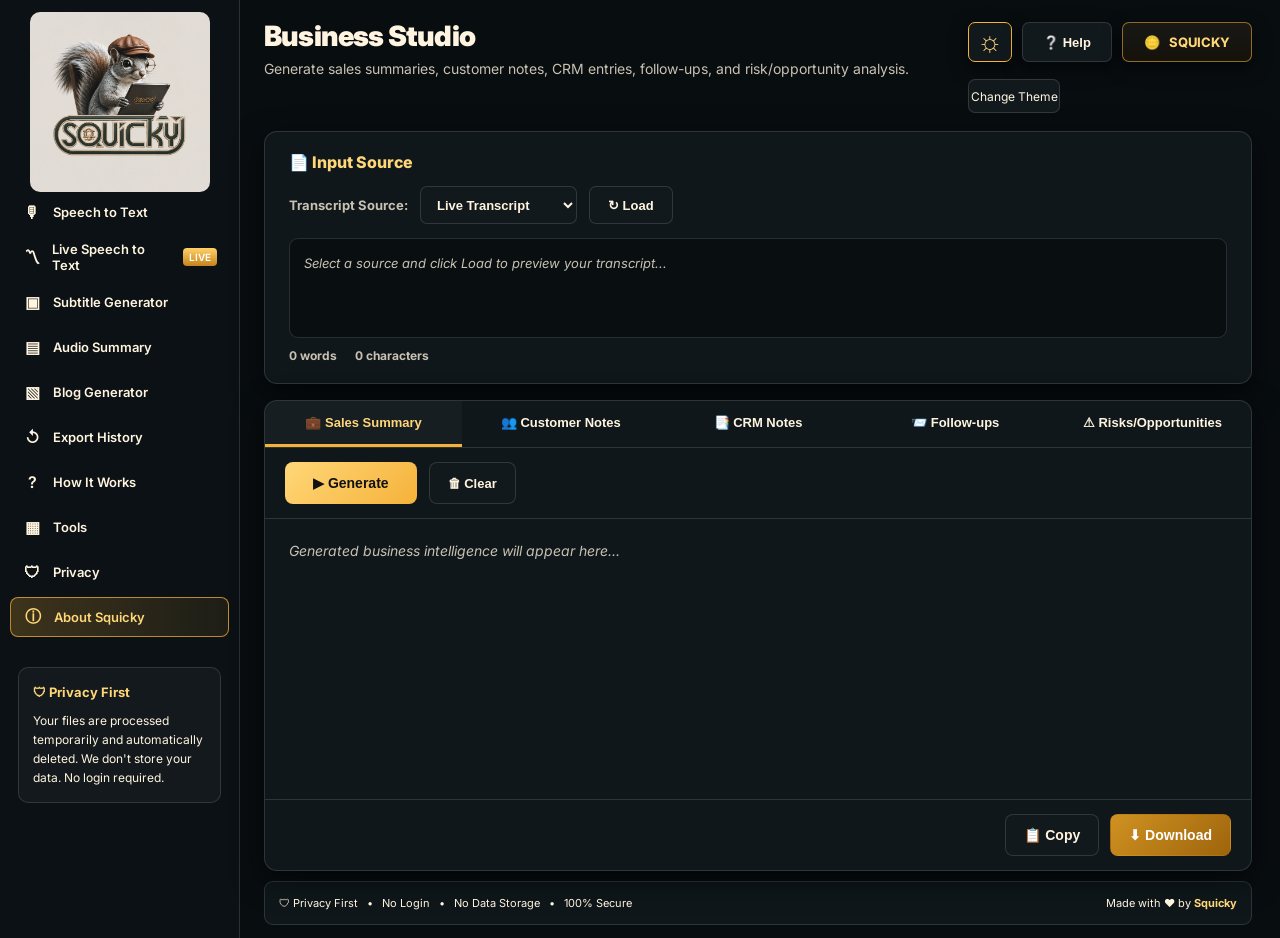
==== business-studio.html @ bfc32bda "feat: Add Meeting Intelligence, Creator Studio, and Business Studio modules - Meeting Intelligence: " ====
<!DOCTYPE html>
<html lang="en" data-theme="dark">
<head>
<meta charset="UTF-8" />
<meta name="viewport" content="width=device-width, initial-scale=1.0" />
<title>Squicky STT - Business Studio</title>
<link href="https://fonts.googleapis.com/css2?family=Inter:wght@400;500;600;700;800;900&display=swap" rel="stylesheet">
<link rel="stylesheet" href="style.css">
<link rel="icon" href="Squicky Logo.png" type="image/png">
</head>
<body>
<div class="app">
<aside class="sidebar">
  <div class="logo"><img src="Squicky Logo.png" alt="Squicky Logo"></div>
  <nav class="menu">
    <a href="transcript-studio.html"><span class="ico">&#127897;</span> Speech to Text</a>
    <a href="index.html"><span class="ico">&#12349;</span> Live Speech to Text <span class="badge">LIVE</span></a>
    <a href="subtitle-studio.html"><span class="ico">&#9635;</span> Subtitle Generator</a>
    <a href="content-studio.html"><span class="ico">&#9636;</span> Audio Summary</a>
    <a href="content-studio.html"><span class="ico">&#9639;</span> Blog Generator</a>
    <a href="export-center.html"><span class="ico">&#8634;</span> Export History</a>
    <a href="meeting-intelligence.html"><span class="ico">?</span> How It Works</a>
    <a href="creator-studio.html"><span class="ico">&#9638;</span> Tools</a>
    <a href="#"><span class="ico">&#128737;</span> Privacy</a>
    <a href="business-studio.html" class="active"><span class="ico">&#9432;</span> About Squicky</a>
  </nav>
  <div class="privacy"><b>&#128737; Privacy First</b>Your files are processed temporarily and automatically deleted. We don't store your data. No login required.</div>
</aside>

<main class="main">
<header class="header">
  <div><h1>Business Studio</h1><p class="sub">Generate sales summaries, customer notes, CRM entries, follow-ups, and risk/opportunity analysis.</p></div>
  <div class="actions">
    <button class="btn themeBtn" id="themeBtn">&#9788;</button>
    <button class="btn">&#10068; Help</button>
    <div class="brand">&#129689; &nbsp; SQUICKY</div>
    <div class="theme-label" id="themeLabel">Change Theme</div>
    <div class="theme-menu" id="themeMenu">
      <small>Choose Theme</small>
      <div class="theme-option active" data-theme="dark">&#9790; Dark <span>&#10003;</span></div>
      <div class="theme-option" data-theme="medium">&#9673; Medium <span></span></div>
      <div class="theme-option" data-theme="light">&#9788; Light <span></span></div>
    </div>
  </div>
</header>

<section class="bs-container">
  <!-- Input Section -->
  <div class="bs-input-section">
    <h3 class="bs-section-title">&#128196; Input Source</h3>
    <div class="bs-source-row">
      <label class="bs-source-label">Transcript Source:</label>
      <select class="bs-source-select" id="sourceSelect">
        <option value="live">Live Transcript</option>
        <option value="upload">Upload Transcript</option>
        <option value="studio">Transcript Studio</option>
      </select>
      <button class="bs-load-btn" id="loadSourceBtn">&#8635; Load</button>
    </div>
    <div class="bs-preview-box" id="inputPreview">
      <p class="bs-placeholder" id="inputPlaceholder">Select a source and click Load to preview your transcript...</p>
    </div>
    <div class="bs-input-stats" id="inputStats">
      <span id="inputWordCount">0 words</span>
      <span id="inputCharCount">0 characters</span>
    </div>
  </div>

  <!-- Output Tabs -->
  <div class="bs-output-section">
    <div class="bs-tabs">
      <button class="bs-tab active" data-type="sales">&#128188; Sales Summary</button>
      <button class="bs-tab" data-type="customer">&#128101; Customer Notes</button>
      <button class="bs-tab" data-type="crm">&#128209; CRM Notes</button>
      <button class="bs-tab" data-type="followup">&#128232; Follow-ups</button>
      <button class="bs-tab" data-type="risks">&#9888; Risks/Opportunities</button>
    </div>

    <div class="bs-generate-row">
      <button class="bs-generate-btn" id="generateBtn">&#9654; Generate</button>
      <button class="bs-clear-btn" id="clearOutputBtn">&#128465; Clear</button>
    </div>

    <!-- Generated Content Area -->
    <div class="bs-output-box" id="outputBox" contenteditable="true" data-placeholder="Generated business intelligence will appear here..."></div>

    <!-- Action Buttons -->
    <div class="bs-output-actions">
      <button class="bs-copy-btn" id="copyOutputBtn">&#128203; Copy</button>
      <button class="bs-download-btn" id="downloadOutputBtn">&#11015; Download</button>
    </div>
  </div>
</section>

<footer class="footer"><span>&#128737; Privacy First &nbsp; &#8226; &nbsp; No Login &nbsp; &#8226; &nbsp; No Data Storage &nbsp; &#8226; &nbsp; 100% Secure</span><span>Made with &#10084;&#65039; by <b class="gold">Squicky</b></span></footer>
</main>
</div>

<div class="toast" id="toast"></div>
<script src="business-studio.js"></script>
</body>
</html>
---- style.css ----
/* ===== RESET ===== */
*{box-sizing:border-box;margin:0;padding:0}
:root{
  --font:Inter,Arial,sans-serif;
  --radius:13px;
}

/* THEME 1: DARK — black + deep gold */
html[data-theme="dark"]{
  --body:#06090b;
  --sidebar:#0b1114;
  --main:#080d10;
  --panel:#0f171a;
  --panel2:#0b1114;
  --card:#090e11;
  --text:#fff4df;
  --muted:#c9c1b2;
  --line:rgba(255,255,255,.13);
  --accent:#f5b23a;
  --accent2:#ffd778;
  --active:#2b210d;
  --green:#0f2c22;
  --btn:#12191d;
  --shadow:rgba(0,0,0,.55);
  --danger:#c82118;
}

/* THEME 2: MEDIUM — warm charcoal/olive + gold */
html[data-theme="medium"]{
  --body:#403f39;
  --sidebar:#363731;
  --main:#42413b;
  --panel:#3f3e38;
  --panel2:#383832;
  --card:#34342f;
  --text:#fff7ec;
  --muted:#e0d9cc;
  --line:rgba(255,255,255,.20);
  --accent:#efa72d;
  --accent2:#ffc75d;
  --active:#7a5a25;
  --green:#123326;
  --btn:#3a3933;
  --shadow:rgba(0,0,0,.28);
  --danger:#c7211b;
}

/* THEME 3: LIGHT — cream + dark green */
html[data-theme="light"]{
  --body:#fff9ef;
  --sidebar:#fff7e9;
  --main:#fffaf2;
  --panel:#fffaf2;
  --panel2:#fff6e9;
  --card:#fffdf8;
  --text:#10281d;
  --muted:#26352f;
  --line:rgba(94,56,20,.15);
  --accent:#145b36;
  --accent2:#1d7d4a;
  --active:#123b2b;
  --green:#123b2b;
  --btn:#fffaf2;
  --shadow:rgba(124,83,30,.12);
  --danger:#df3028;
}

/* ===== BODY & APP ===== */
body{
  min-height:100vh;font-family:var(--font);color:var(--text);
  background:radial-gradient(circle at 55% 0,rgba(255,255,255,.11),transparent 35%),var(--body);
  transition: background 0.3s, color 0.3s;
}
.app{min-height:100vh;display:grid;grid-template-columns:240px 1fr}

/* ===== SIDEBAR ===== */
.sidebar{background:var(--sidebar);border-right:1px solid var(--line);padding:12px 10px}
.logo{height:180px;display:flex;justify-content:center;align-items:flex-start;overflow:hidden}
.logo img{width:180px;border-radius:10px}
html[data-theme="dark"] .logo img,html[data-theme="medium"] .logo img{mix-blend-mode:screen}
html[data-theme="light"] .logo img{mix-blend-mode:multiply}

.menu{display:flex;flex-direction:column;gap:5px}
.menu a{height:40px;display:flex;align-items:center;gap:11px;padding:0 12px;border-radius:8px;text-decoration:none;color:var(--text);font-size:13px;font-weight:600;transition:background 0.2s}
.menu a:hover{background:var(--panel)}
.menu a.active{background:var(--active);color:#fff}
html[data-theme="dark"] .menu a.active{border:1px solid rgba(245,178,58,.72);background:linear-gradient(90deg,rgba(245,178,58,.22),rgba(245,178,58,.08));color:var(--accent2)}
html[data-theme="medium"] .menu a.active{background:linear-gradient(90deg,#7b5a25,#524124);color:#fff}
html[data-theme="light"] .menu a.active{background:var(--green);color:#fff}
.ico{width:20px;text-align:center;font-size:16px}
.badge{margin-left:auto;background:linear-gradient(#ffd268,#c6841d);color:white;font-size:10px;padding:3px 6px;border-radius:4px}

.privacy{margin:30px 8px 0;padding:14px;border:1px solid var(--line);border-radius:10px;background:rgba(255,255,255,.035);font-size:12px;line-height:1.6}
.privacy b{display:block;margin-bottom:8px;color:var(--accent2);font-size:13px}
html[data-theme="light"] .privacy b{color:var(--text)}

/* ===== MAIN AREA ===== */
.main{padding:22px 28px 13px 24px;max-width:1120px;background:var(--main)}
.header{display:flex;justify-content:space-between;align-items:flex-start;margin-bottom:18px}
h1{font-size:28px;line-height:1;font-weight:900;letter-spacing:-0.8px}
.sub{font-size:14px;margin-top:10px;color:var(--muted)}

/* ===== HEADER ACTIONS ===== */
.actions{display:grid;grid-template-columns:44px 90px 130px;gap:10px;position:relative}
.btn,.brand{height:40px;border-radius:7px;border:1px solid var(--line);background:var(--btn);color:var(--text);display:flex;align-items:center;justify-content:center;font-weight:750;font-size:13px;box-shadow:0 6px 18px var(--shadow);cursor:pointer;transition:all 0.2s}
.btn:hover{border-color:var(--accent)}
.brand{background:var(--green);color:white}
html[data-theme="dark"] .brand,html[data-theme="medium"] .brand{border-color:rgba(245,178,58,.55);color:var(--accent2);background:linear-gradient(#191815,#15120b)}
.themeBtn{font-size:28px;color:var(--accent2);border-color:var(--accent)}
html[data-theme="light"] .themeBtn{color:var(--text);background:transparent;border:0;box-shadow:none}
.theme-label{grid-column:1/2;width:92px;height:34px;margin-top:7px;background:var(--btn);border:1px solid var(--line);border-radius:7px;font-size:12px;display:flex;align-items:center;justify-content:center;cursor:pointer;transition:border-color 0.2s}
.theme-label:hover{border-color:var(--accent)}
.theme-menu{position:absolute;top:72px;left:-95px;width:150px;background:#151515;color:#fff;border:1px solid rgba(255,255,255,.18);border-radius:8px;padding:8px;box-shadow:0 20px 50px rgba(0,0,0,.4);display:none;z-index:50}
.theme-menu.open{display:block}
.theme-menu small{display:block;padding:6px 8px;color:#999}
.theme-option{padding:9px 10px;border-radius:6px;cursor:pointer;font-size:13px;display:flex;justify-content:space-between;transition:background 0.2s}
.theme-option.active,.theme-option:hover{background:rgba(241,170,46,.35)}

/* ===== TOOL SECTION ===== */
.tool{border:1px solid var(--line);border-radius:13px;background:var(--panel);box-shadow:0 18px 50px var(--shadow);overflow:hidden}
.tabs{height:50px;display:grid;grid-template-columns:1fr 1fr;border-bottom:1px solid var(--line)}
.tab{display:flex;align-items:center;justify-content:center;gap:10px;font-size:14px;font-weight:700;cursor:pointer;transition:background 0.2s}
.tab:hover{background:rgba(255,255,255,.02)}
.tab.active{border-left:1px solid var(--line);border-bottom:3px solid var(--accent);background:rgba(255,255,255,.03)}
.live-pill{background:linear-gradient(#34b462,#11753b);color:white;font-size:10px;padding:4px 7px;border-radius:5px}
html[data-theme="dark"] .live-pill,html[data-theme="medium"] .live-pill{background:linear-gradient(#ffd268,#c6841d)}

/* ===== STUDIO ===== */
.studio{display:grid;grid-template-columns:300px 1fr;gap:24px;padding:20px 18px 12px 16px}
.left{text-align:center;border-right:1px solid var(--line);padding:3px 22px 0 0}
.micOuter{width:170px;height:170px;margin:0 auto 8px;border-radius:50%;border:1px dashed var(--accent);display:flex;align-items:center;justify-content:center;transition:border-color 0.3s}
.micOuter.recording{border-color:var(--danger);animation:outerPulse 1.5s infinite}
.micMid{width:110px;height:110px;border-radius:50%;border:2px solid var(--accent);background:var(--green);display:flex;align-items:center;justify-content:center;box-shadow:0 0 0 16px rgba(255,255,255,.04);transition:all 0.3s}
html[data-theme="dark"] .micMid,html[data-theme="medium"] .micMid{background:rgba(245,178,58,.07)}
.mic{font-size:42px;color:white}
html[data-theme="dark"] .mic,html[data-theme="medium"] .mic{color:var(--accent2)}
.timer{font-size:16px;font-weight:850;margin:8px 0 12px}
.red{color:var(--danger);font-size:10px;margin:0 5px}
.liveText{font-size:11px;font-weight:500}
.controls{display:flex;justify-content:center;gap:10px;margin-bottom:10px}
.controls button{height:36px;padding:0 16px;border-radius:6px;border:1px solid var(--line);font-weight:700;color:var(--text);background:var(--btn);cursor:pointer;transition:all 0.2s;font-size:12px}
.controls button:hover{border-color:var(--accent)}
.start{background:linear-gradient(135deg,var(--accent2),var(--accent))!important;color:#111!important}
html[data-theme="light"] .start{background:var(--green)!important;color:white!important}
.stop{background:linear-gradient(135deg,#f94b3e,#b81712)!important;color:white!important}
.note{border-top:1px solid var(--line);padding-top:10px;font-size:11px;line-height:1.5;color:var(--muted)}

@keyframes outerPulse{
  0%,100%{transform:scale(1);opacity:1}
  50%{transform:scale(1.03);opacity:0.8}
}

/* ===== TRANSCRIPT AREA ===== */
.right{padding-top:8px}
.transHead{display:flex;justify-content:space-between;align-items:center;margin-bottom:13px}
.title{font-size:13px;font-weight:700;color:var(--accent2)}
html[data-theme="light"] .title{color:var(--accent)}
.topSelects{display:flex;gap:9px;align-items:center}
.selectlike{height:38px;border:1px solid var(--line);border-radius:8px;background:var(--btn);color:var(--text);display:flex;align-items:center;gap:9px;padding:0 4px;font-size:13px;font-weight:700}
.selectlike select{background:transparent;border:none;color:var(--text);font-size:13px;font-weight:700;outline:none;cursor:pointer;padding:0 8px}
.selectlike select option{background:var(--btn);color:var(--text)}
.clear{height:38px;border:1px solid var(--line);border-radius:8px;background:var(--btn);color:var(--text);display:flex;align-items:center;gap:9px;padding:0 14px;font-size:13px;font-weight:700;cursor:pointer;transition:all 0.2s}
.clear:hover{border-color:var(--danger);color:var(--danger)}
.transBox{min-height:200px;max-height:280px;overflow-y:auto;border:1px solid var(--line);border-radius:9px;background:var(--card);padding:14px 14px 7px;font-size:13px;line-height:1.65;box-shadow:inset 0 0 20px rgba(0,0,0,.06);transition:border-color 0.3s}
.transBox.active{border-color:var(--accent)}
.transBox .placeholder{color:var(--muted);font-style:italic}
.transBox .interim{color:var(--muted);font-style:italic}
.gold{color:var(--accent2)}
html[data-theme="light"] .gold{color:var(--accent)}
.wave{height:43px;margin-top:10px;display:flex;align-items:end;gap:4px;overflow:hidden}
.wave i{width:4px;border-radius:9px;background:linear-gradient(180deg,var(--accent2),rgba(255,255,255,.08));display:block}
html[data-theme="light"] .wave i{background:linear-gradient(180deg,#b7dcae,#f1eadf)}
.transActions{display:flex;justify-content:flex-end;gap:11px;margin-top:13px}
.copy,.download{height:42px;border-radius:8px;border:1px solid var(--line);background:var(--btn);color:var(--text);padding:0 16px;font-weight:800;cursor:pointer;font-size:14px;transition:all 0.2s}
.copy:hover{border-color:var(--accent)}
.download{background:var(--green);color:white}
html[data-theme="dark"] .download,html[data-theme="medium"] .download{background:linear-gradient(135deg,#d09222,#9e640c)}
.download:hover{opacity:0.9}

/* ===== SETTINGS ===== */
.settings{margin:8px 10px 10px;border:1px solid var(--line);border-radius:9px;display:grid;grid-template-columns:1fr 1fr 1fr .95fr;overflow:hidden}
.setting{height:72px;padding:10px 16px;border-right:1px solid var(--line)}
.setting:last-child{border-right:0}
.setting label{display:block;font-size:11px;font-weight:700;margin-bottom:6px}
.setting select{width:100%;height:32px;background:var(--btn);border:1px solid var(--line);color:var(--text);border-radius:6px;padding:0 10px;font-weight:600;font-size:12px;cursor:pointer;outline:none}
.punct{display:flex;align-items:center;gap:6px;margin-top:12px;font-size:11px;cursor:pointer}
.toggle{width:34px;height:18px;border-radius:20px;background:var(--accent);position:relative;transition:background 0.3s}
.toggle:after{content:"";position:absolute;width:15px;height:15px;background:white;border-radius:50%;right:2px;top:1.5px;transition:all 0.3s}
.toggle.off{background:var(--line)}
.toggle.off:after{right:auto;left:2px}

/* ===== LOWER SECTION ===== */
.lower{display:grid;grid-template-columns:1.36fr .86fr;gap:12px;margin-top:10px}
.box{border:1px solid var(--line);border-radius:10px;background:var(--panel);padding:12px;box-shadow:0 8px 22px var(--shadow)}
.box h3{font-size:14px;margin-bottom:12px}
.cards{display:grid;grid-template-columns:repeat(4,1fr);gap:5px}
.fcard{height:62px;border:1px solid var(--line);border-radius:7px;background:rgba(255,255,255,.025);display:grid;grid-template-columns:32px 1fr;gap:7px;align-items:center;padding:7px;transition:border-color 0.2s}
.fcard:hover{border-color:var(--accent)}
.fico,.circle{background:rgba(241,170,46,.15);color:var(--accent);border-radius:6px;display:flex;align-items:center;justify-content:center}
.fico{width:28px;height:28px;font-size:15px}
.fcard b{display:block;font-size:10px;margin-bottom:2px}
.fcard span{font-size:9px;line-height:1.2;color:var(--muted)}
.steps{display:flex;flex-direction:column;gap:11px;margin-left:6px}
.step{display:grid;grid-template-columns:32px 16px 1fr;align-items:start}
.circle{width:28px;height:28px;border-radius:50%;font-size:15px}
.stepNum{font-size:11px;font-weight:900;padding-top:4px}
.step p{font-size:11px;line-height:1.3;color:var(--muted)}
.step b{font-size:11px;color:var(--text)}

/* ===== FOOTER ===== */
.footer{height:44px;margin-top:10px;border:1px solid var(--line);border-radius:9px;background:var(--panel);display:flex;justify-content:space-between;align-items:center;padding:0 14px;font-size:11px}

/* ===== TOAST ===== */
.toast{position:fixed;bottom:28px;left:50%;transform:translateX(-50%) translateY(16px);background:var(--accent);color:#111;padding:11px 24px;border-radius:22px;font-size:13px;font-weight:700;opacity:0;transition:all 0.3s;pointer-events:none;z-index:1000;white-space:nowrap}
.toast.show{opacity:1;transform:translateX(-50%) translateY(0)}

/* ===== SCROLLBAR ===== */
.transBox::-webkit-scrollbar{width:5px}
.transBox::-webkit-scrollbar-track{background:transparent}
.transBox::-webkit-scrollbar-thumb{background:var(--accent);border-radius:3px}

/* ===== TAB PANELS ===== */
.tab-panel{animation:fadeIn 0.3s ease}
@keyframes fadeIn{from{opacity:0;transform:translateY(6px)}to{opacity:1;transform:translateY(0)}}

/* ===== UPLOAD AREA ===== */
.upload-area{padding:28px 24px}
.upload-dropzone{border:2px dashed var(--line);border-radius:13px;padding:48px 28px;text-align:center;cursor:pointer;transition:all 0.3s;background:rgba(255,255,255,.015)}
.upload-dropzone:hover,.upload-dropzone.dragover{border-color:var(--accent);background:rgba(245,178,58,.04)}
html[data-theme="light"] .upload-dropzone:hover,html[data-theme="light"] .upload-dropzone.dragover{background:rgba(20,91,54,.04)}
.upload-icon{font-size:52px;margin-bottom:12px;color:var(--accent)}
.upload-title{font-size:20px;font-weight:800;margin-bottom:8px}
.upload-subtitle{font-size:14px;color:var(--muted);margin-bottom:16px}
.upload-formats{font-size:12px;color:var(--muted);margin-bottom:6px}
.upload-limit{font-size:12px;color:var(--muted);opacity:0.7;margin-bottom:20px}
.upload-btn{height:44px;padding:0 28px;border-radius:8px;border:1px solid var(--accent);background:linear-gradient(135deg,var(--accent2),var(--accent));color:#111;font-weight:800;font-size:14px;cursor:pointer;transition:all 0.2s}
html[data-theme="light"] .upload-btn{background:var(--green);color:white;border-color:var(--green)}
.upload-btn:hover{opacity:0.9;transform:translateY(-1px)}

/* File Info */
.file-info{margin-top:20px;border:1px solid var(--line);border-radius:10px;padding:16px 20px;background:var(--card)}
.file-details{display:flex;align-items:center;gap:14px}
.file-icon{font-size:32px;width:48px;height:48px;display:flex;align-items:center;justify-content:center;background:rgba(245,178,58,.1);border-radius:10px}
html[data-theme="light"] .file-icon{background:rgba(20,91,54,.1)}
.file-meta{flex:1;display:flex;flex-direction:column;gap:3px}
.file-name{font-size:14px;font-weight:700}
.file-size{font-size:12px;color:var(--muted)}
.file-duration{font-size:12px;color:var(--accent2)}
html[data-theme="light"] .file-duration{color:var(--accent)}
.file-remove{width:32px;height:32px;border-radius:50%;border:1px solid var(--line);background:var(--btn);color:var(--danger);font-size:14px;cursor:pointer;display:flex;align-items:center;justify-content:center;transition:all 0.2s}
.file-remove:hover{background:rgba(200,33,24,.1);border-color:var(--danger)}

/* Upload Progress */
.upload-progress{margin-top:14px}
.progress-bar{height:6px;border-radius:3px;background:var(--line);overflow:hidden}
.progress-fill{height:100%;border-radius:3px;background:linear-gradient(90deg,var(--accent),var(--accent2));width:0;transition:width 0.3s ease}
html[data-theme="light"] .progress-fill{background:linear-gradient(90deg,var(--accent),var(--accent2))}
.progress-text{font-size:12px;color:var(--muted);margin-top:6px;display:block}

/* Processing Status */
.processing-status{margin-top:20px;display:flex;align-items:center;gap:12px;padding:16px;border:1px solid var(--accent);border-radius:10px;background:rgba(245,178,58,.05)}
html[data-theme="light"] .processing-status{border-color:var(--accent);background:rgba(20,91,54,.05)}
.processing-spinner{width:24px;height:24px;border:3px solid var(--line);border-top-color:var(--accent);border-radius:50%;animation:spin 0.8s linear infinite}
@keyframes spin{to{transform:rotate(360deg)}}
.processing-text{font-size:14px;font-weight:700;color:var(--accent2)}
html[data-theme="light"] .processing-text{color:var(--accent)}

/* Upload Actions */
.upload-actions{margin-top:18px;display:flex;gap:12px;justify-content:center}
.process-btn{height:44px;padding:0 28px;border-radius:8px;border:none;background:linear-gradient(135deg,var(--accent2),var(--accent));color:#111;font-weight:800;font-size:14px;cursor:pointer;transition:all 0.2s}
html[data-theme="light"] .process-btn{background:var(--green);color:white}
.process-btn:hover{opacity:0.9;transform:translateY(-1px)}
.cancel-btn{height:44px;padding:0 20px;border-radius:8px;border:1px solid var(--line);background:var(--btn);color:var(--text);font-weight:700;font-size:14px;cursor:pointer;transition:all 0.2s}
.cancel-btn:hover{border-color:var(--danger);color:var(--danger)}

/* Privacy Notice */
.privacy-notice{margin-top:22px;padding:14px 18px;border:1px solid var(--line);border-radius:9px;background:rgba(255,255,255,.02);font-size:13px;line-height:1.6;color:var(--muted);text-align:center}
.privacy-notice b{color:var(--accent2)}
html[data-theme="light"] .privacy-notice b{color:var(--accent)}

/* Upload Transcript */
.upload-transcript{padding:0 24px 20px}

/* ===== AUDIO LEVEL INDICATOR ===== */
.audio-level{display:flex;align-items:flex-end;justify-content:center;gap:3px;height:28px;margin:8px 0 4px;opacity:0;transition:opacity 0.3s}
.audio-level.active{opacity:1}
.level-bar{width:4px;height:4px;min-height:4px;border-radius:2px;background:var(--accent);transition:height 0.1s ease}

/* ===== RECORDING STATUS ===== */
.rec-status{font-size:13px;font-weight:700;color:var(--muted);margin-bottom:12px;transition:color 0.3s}
.rec-status.listening{color:var(--accent2)}
html[data-theme="light"] .rec-status.listening{color:var(--accent)}
.rec-status.processing{color:var(--accent)}

/* ===== TRANSCRIPT STUDIO ===== */
.ts-container{border:1px solid var(--line);border-radius:13px;background:var(--panel);box-shadow:0 18px 50px var(--shadow);overflow:hidden;display:flex;flex-direction:column}

/* Toolbar */
.ts-toolbar{display:flex;align-items:center;gap:10px;padding:12px 18px;border-bottom:1px solid var(--line);background:var(--panel2);flex-wrap:wrap}
.ts-toolbar-group{display:flex;align-items:center;gap:8px}
.ts-toolbar-group:not(:last-child)::after{content:'';width:1px;height:24px;background:var(--line);margin:0 6px}
.ts-tool-btn{height:36px;padding:0 14px;border-radius:7px;border:1px solid var(--line);background:var(--btn);color:var(--text);font-size:13px;font-weight:700;cursor:pointer;transition:all 0.2s;white-space:nowrap}
.ts-tool-btn:hover{border-color:var(--accent);color:var(--accent2)}
html[data-theme="light"] .ts-tool-btn:hover{color:var(--accent)}
.ts-copy-btn{background:var(--green);color:white;border-color:transparent}
html[data-theme="dark"] .ts-copy-btn,html[data-theme="medium"] .ts-copy-btn{background:linear-gradient(135deg,rgba(245,178,58,.2),rgba(245,178,58,.08));color:var(--accent2);border-color:rgba(245,178,58,.4)}
.ts-copy-btn:hover{opacity:0.85}
.ts-word-count{font-size:13px;font-weight:700;color:var(--muted);padding:0 8px}

/* Search Panel */
.ts-search-panel{padding:12px 18px;border-bottom:1px solid var(--line);background:var(--panel2);animation:fadeIn 0.2s ease}
.ts-search-row,.ts-replace-row{display:flex;align-items:center;gap:8px}
.ts-replace-row{margin-top:8px}
.ts-search-input{flex:1;height:36px;padding:0 12px;border-radius:7px;border:1px solid var(--line);background:var(--card);color:var(--text);font-size:13px;font-weight:500;outline:none;transition:border-color 0.2s;min-width:120px}
.ts-search-input:focus{border-color:var(--accent)}
.ts-match-count{font-size:12px;font-weight:700;color:var(--muted);white-space:nowrap;min-width:80px;text-align:center}
.ts-search-nav{width:32px;height:32px;border-radius:6px;border:1px solid var(--line);background:var(--btn);color:var(--text);font-size:12px;cursor:pointer;display:flex;align-items:center;justify-content:center;transition:all 0.2s}
.ts-search-nav:hover{border-color:var(--accent);color:var(--accent2)}
.ts-search-close{width:32px;height:32px;border-radius:6px;border:1px solid var(--line);background:var(--btn);color:var(--muted);font-size:14px;cursor:pointer;display:flex;align-items:center;justify-content:center;transition:all 0.2s}
.ts-search-close:hover{border-color:var(--danger);color:var(--danger)}
.ts-replace-btn{height:32px;padding:0 14px;border-radius:6px;border:1px solid var(--line);background:var(--btn);color:var(--text);font-size:12px;font-weight:700;cursor:pointer;transition:all 0.2s}
.ts-replace-btn:hover{border-color:var(--accent);color:var(--accent2)}

/* Speaker Panel */
.ts-speaker-panel{padding:12px 18px;border-bottom:1px solid var(--line);background:var(--panel2);animation:fadeIn 0.2s ease}
.ts-speaker-row{display:flex;align-items:center;gap:8px;flex-wrap:wrap}
.ts-speaker-label,.ts-timestamp-label{font-size:13px;font-weight:700;color:var(--muted);white-space:nowrap}
.ts-speaker-select{height:36px;padding:0 12px;border-radius:7px;border:1px solid var(--line);background:var(--btn);color:var(--text);font-size:13px;font-weight:600;cursor:pointer;outline:none}
.ts-speaker-new{height:36px;padding:0 12px;border-radius:7px;border:1px solid var(--line);background:var(--card);color:var(--text);font-size:13px;outline:none;min-width:160px;transition:border-color 0.2s}
.ts-speaker-new:focus{border-color:var(--accent)}
.ts-speaker-add-btn,.ts-speaker-assign-btn{height:36px;padding:0 14px;border-radius:7px;border:1px solid var(--line);background:var(--btn);color:var(--text);font-size:13px;font-weight:700;cursor:pointer;transition:all 0.2s;white-space:nowrap}
.ts-speaker-add-btn:hover{border-color:var(--accent);color:var(--accent2)}
.ts-speaker-assign-btn{background:var(--green);color:white;border-color:transparent}
html[data-theme="dark"] .ts-speaker-assign-btn,html[data-theme="medium"] .ts-speaker-assign-btn{background:linear-gradient(135deg,rgba(245,178,58,.2),rgba(245,178,58,.08));color:var(--accent2);border-color:rgba(245,178,58,.4)}
.ts-speaker-assign-btn:hover{opacity:0.85}

/* Speaker Badges */
.ts-speaker-badge{display:inline-block;padding:2px 10px;border-radius:12px;font-size:11px;font-weight:800;margin-right:8px;vertical-align:middle;color:white}
.ts-speaker-badge[data-color="0"]{background:#e67e22}
.ts-speaker-badge[data-color="1"]{background:#3498db}
.ts-speaker-badge[data-color="2"]{background:#9b59b6}
.ts-speaker-badge[data-color="3"]{background:#27ae60}
.ts-speaker-badge[data-color="4"]{background:#e74c3c}
.ts-speaker-badge[data-color="5"]{background:#f39c12}

/* Timestamp Panel */
.ts-timestamp-panel{padding:12px 18px;border-bottom:1px solid var(--line);background:var(--panel2);animation:fadeIn 0.2s ease}
.ts-timestamp-row{display:flex;align-items:center;gap:8px;flex-wrap:wrap}
.ts-timestamp-input,.ts-timestamp-duration{height:36px;padding:0 12px;border-radius:7px;border:1px solid var(--line);background:var(--card);color:var(--text);font-size:13px;font-weight:600;outline:none;width:110px;transition:border-color 0.2s}
.ts-timestamp-input:focus,.ts-timestamp-duration:focus{border-color:var(--accent)}
.ts-timestamp-insert-btn,.ts-timestamp-auto-btn{height:36px;padding:0 14px;border-radius:7px;border:1px solid var(--line);background:var(--btn);color:var(--text);font-size:13px;font-weight:700;cursor:pointer;transition:all 0.2s;white-space:nowrap}
.ts-timestamp-insert-btn:hover,.ts-timestamp-auto-btn:hover{border-color:var(--accent);color:var(--accent2)}
.ts-timestamp-divider{color:var(--line);font-size:18px;margin:0 4px}

/* Timestamp in editor */
.ts-timestamp{display:inline-block;padding:1px 8px;border-radius:4px;font-size:11px;font-weight:700;font-family:monospace;color:var(--accent2);background:rgba(245,178,58,.1);margin-right:8px;vertical-align:middle}
html[data-theme="light"] .ts-timestamp{color:var(--accent);background:rgba(20,91,54,.08)}

/* Copy Options */
.ts-copy-options{display:flex;align-items:center;gap:18px;padding:8px 18px;border-bottom:1px solid var(--line);background:var(--panel2)}
.ts-copy-toggle{display:flex;align-items:center;gap:6px;font-size:12px;font-weight:600;color:var(--muted);cursor:pointer}
.ts-copy-toggle input[type="checkbox"]{accent-color:var(--accent);width:15px;height:15px;cursor:pointer}

/* Editor Wrapper */
.ts-editor-wrapper{display:flex;flex:1;min-height:380px;max-height:520px;overflow:hidden}
.ts-line-numbers{width:44px;padding:16px 8px 16px 12px;background:var(--panel2);border-right:1px solid var(--line);overflow-y:hidden;text-align:right;user-select:none}
.ts-line-num{font-size:12px;font-weight:600;color:var(--muted);opacity:0.5;line-height:1.85;height:22.2px}
.ts-editor{flex:1;padding:16px 20px;font-size:14px;line-height:1.85;color:var(--text);overflow-y:auto;outline:none;min-height:380px;max-height:520px;position:relative}
.ts-editor p{margin:0;min-height:22.2px}
.ts-editor:empty::before{content:attr(data-placeholder);color:var(--muted);font-style:italic}
.ts-placeholder{color:var(--muted);font-style:italic;pointer-events:none}

/* Search Highlights */
.ts-highlight{background:rgba(245,178,58,.35);border-radius:2px;padding:0 1px}
html[data-theme="light"] .ts-highlight{background:rgba(20,91,54,.2)}
.ts-highlight-active{background:rgba(245,178,58,.7);color:#111;border-radius:2px}
html[data-theme="light"] .ts-highlight-active{background:rgba(20,91,54,.45);color:white}

/* Status Bar */
.ts-status-bar{display:flex;justify-content:space-between;align-items:center;padding:8px 18px;border-top:1px solid var(--line);background:var(--panel2);font-size:12px;font-weight:600;color:var(--muted)}

/* Editor scrollbar */
.ts-editor::-webkit-scrollbar{width:5px}
.ts-editor::-webkit-scrollbar-track{background:transparent}
.ts-editor::-webkit-scrollbar-thumb{background:var(--accent);border-radius:3px}

/* ===== EXPORT CENTER ===== */
.ec-container{display:flex;flex-direction:column;gap:16px}

/* Summary Bar */
.ec-summary{display:flex;gap:12px;padding:16px 20px;border:1px solid var(--line);border-radius:13px;background:var(--panel);box-shadow:0 10px 30px var(--shadow);flex-wrap:wrap}
.ec-summary-item{flex:1;min-width:100px;text-align:center;padding:8px 12px;border-right:1px solid var(--line)}
.ec-summary-item:last-child{border-right:none}
.ec-summary-label{display:block;font-size:11px;font-weight:700;color:var(--muted);text-transform:uppercase;letter-spacing:0.5px;margin-bottom:4px}
.ec-summary-value{display:block;font-size:18px;font-weight:800;color:var(--accent2)}
html[data-theme="light"] .ec-summary-value{color:var(--accent)}

/* No Transcript Message */
.ec-no-transcript{text-align:center;padding:60px 28px;border:1px solid var(--line);border-radius:13px;background:var(--panel);box-shadow:0 10px 30px var(--shadow)}
.ec-no-icon{font-size:52px;margin-bottom:16px;opacity:0.6}
.ec-no-transcript h3{font-size:20px;margin-bottom:10px}
.ec-no-transcript p{font-size:14px;color:var(--muted);line-height:1.7}
.ec-no-transcript a{color:var(--accent2);text-decoration:underline}
html[data-theme="light"] .ec-no-transcript a{color:var(--accent)}

/* Options Panel */
.ec-options{padding:20px 24px;border:1px solid var(--line);border-radius:13px;background:var(--panel);box-shadow:0 10px 30px var(--shadow)}
.ec-section-title{font-size:16px;font-weight:800;margin-bottom:14px;color:var(--accent2)}
html[data-theme="light"] .ec-section-title{color:var(--accent)}
.ec-options-grid{display:flex;gap:20px;flex-wrap:wrap;margin-bottom:14px}
.ec-option-toggle{display:flex;align-items:center;gap:7px;font-size:13px;font-weight:600;color:var(--text);cursor:pointer}
.ec-option-toggle input[type="checkbox"]{accent-color:var(--accent);width:16px;height:16px;cursor:pointer}
.ec-title-input{display:flex;align-items:center;gap:12px}
.ec-title-input label{font-size:13px;font-weight:700;color:var(--muted);white-space:nowrap}
.ec-title-input input{flex:1;max-width:320px;height:36px;padding:0 12px;border-radius:7px;border:1px solid var(--line);background:var(--card);color:var(--text);font-size:13px;font-weight:600;outline:none;transition:border-color 0.2s}
.ec-title-input input:focus{border-color:var(--accent)}

/* Format Grid */
.ec-formats{padding:20px 24px;border:1px solid var(--line);border-radius:13px;background:var(--panel);box-shadow:0 10px 30px var(--shadow)}
.ec-format-grid{display:grid;grid-template-columns:repeat(auto-fill,minmax(200px,1fr));gap:12px;margin-bottom:16px}
.ec-format-card{display:flex;align-items:center;gap:12px;padding:14px 16px;border:1px solid var(--line);border-radius:10px;background:var(--card);cursor:pointer;transition:all 0.2s}
.ec-format-card:hover{border-color:var(--accent);transform:translateY(-1px);box-shadow:0 6px 18px var(--shadow)}
.ec-format-icon{width:40px;height:40px;display:flex;align-items:center;justify-content:center;font-size:22px;background:rgba(245,178,58,.12);border-radius:9px;color:var(--accent2);flex-shrink:0}
html[data-theme="light"] .ec-format-icon{background:rgba(20,91,54,.08);color:var(--accent)}
.ec-format-info{flex:1;display:flex;flex-direction:column;gap:2px}
.ec-format-info b{font-size:14px;font-weight:800}
.ec-format-info span{font-size:11px;color:var(--muted)}
.ec-export-btn{height:34px;padding:0 14px;border-radius:7px;border:1px solid var(--line);background:var(--green);color:white;font-size:12px;font-weight:700;cursor:pointer;transition:all 0.2s;white-space:nowrap}
html[data-theme="dark"] .ec-export-btn,html[data-theme="medium"] .ec-export-btn{background:linear-gradient(135deg,rgba(245,178,58,.2),rgba(245,178,58,.08));color:var(--accent2);border-color:rgba(245,178,58,.4)}
.ec-export-btn:hover{opacity:0.85;transform:translateY(-1px)}

/* Export All Button */
.ec-export-all-wrap{text-align:center;padding-top:8px}
.ec-export-all-btn{height:48px;padding:0 36px;border-radius:9px;border:none;background:linear-gradient(135deg,var(--accent2),var(--accent));color:#111;font-size:15px;font-weight:800;cursor:pointer;transition:all 0.2s;box-shadow:0 6px 20px rgba(245,178,58,.25)}
html[data-theme="light"] .ec-export-all-btn{background:var(--green);color:white;box-shadow:0 6px 20px rgba(20,91,54,.2)}
.ec-export-all-btn:hover{opacity:0.9;transform:translateY(-2px)}

/* Preview Panel */
.ec-preview{padding:20px 24px;border:1px solid var(--line);border-radius:13px;background:var(--panel);box-shadow:0 10px 30px var(--shadow)}
.ec-preview-tabs{display:flex;gap:6px;margin-bottom:12px;flex-wrap:wrap}
.ec-preview-tab{height:34px;padding:0 16px;border-radius:7px;border:1px solid var(--line);background:var(--btn);color:var(--text);font-size:12px;font-weight:700;cursor:pointer;transition:all 0.2s}
.ec-preview-tab:hover{border-color:var(--accent)}
.ec-preview-tab.active{background:var(--active);border-color:var(--accent);color:var(--accent2)}
html[data-theme="light"] .ec-preview-tab.active{background:var(--green);color:white;border-color:var(--green)}
.ec-preview-box{min-height:200px;max-height:350px;overflow-y:auto;border:1px solid var(--line);border-radius:10px;background:var(--card);padding:16px 18px;font-size:13px;line-height:1.7}
.ec-preview-box pre{white-space:pre-wrap;word-wrap:break-word;font-family:'Courier New',Consolas,monospace;font-size:12px;color:var(--text);margin:0}
.ec-preview-box::-webkit-scrollbar{width:5px}
.ec-preview-box::-webkit-scrollbar-track{background:transparent}
.ec-preview-box::-webkit-scrollbar-thumb{background:var(--accent);border-radius:3px}

/* ===== SUBTITLE STUDIO ===== */
.ss-container{display:flex;flex-direction:column;gap:16px}

/* Toolbar */
.ss-toolbar{display:flex;align-items:center;gap:10px;padding:14px 20px;border:1px solid var(--line);border-radius:13px;background:var(--panel);box-shadow:0 10px 30px var(--shadow);flex-wrap:wrap}
.ss-toolbar-group{display:flex;align-items:center;gap:8px}
.ss-toolbar-group:not(:last-child)::after{content:'';width:1px;height:24px;background:var(--line);margin:0 6px}
.ss-tool-btn{height:38px;padding:0 16px;border-radius:7px;border:1px solid var(--line);background:var(--btn);color:var(--text);font-size:13px;font-weight:700;cursor:pointer;transition:all 0.2s;white-space:nowrap}
.ss-tool-btn:hover{border-color:var(--accent);color:var(--accent2)}
html[data-theme="light"] .ss-tool-btn:hover{color:var(--accent)}
.ss-export-btn{background:var(--green);color:white;border-color:transparent}
html[data-theme="dark"] .ss-export-btn,html[data-theme="medium"] .ss-export-btn{background:linear-gradient(135deg,rgba(245,178,58,.2),rgba(245,178,58,.08));color:var(--accent2);border-color:rgba(245,178,58,.4)}
.ss-export-btn:hover{opacity:0.85}
.ss-subtitle-count{font-size:13px;font-weight:700;color:var(--muted);padding:0 8px}

/* Import Panel */
.ss-import-panel{padding:14px 20px;border:1px solid var(--line);border-radius:13px;background:var(--panel2);animation:fadeIn 0.2s ease}
.ss-import-row{display:flex;align-items:center;gap:10px;flex-wrap:wrap}
.ss-import-label{font-size:13px;font-weight:700;color:var(--muted);white-space:nowrap}
.ss-import-select{height:38px;padding:0 12px;border-radius:7px;border:1px solid var(--line);background:var(--btn);color:var(--text);font-size:13px;font-weight:600;cursor:pointer;outline:none}
.ss-import-confirm-btn{height:38px;padding:0 18px;border-radius:7px;border:none;background:linear-gradient(135deg,var(--accent2),var(--accent));color:#111;font-size:13px;font-weight:800;cursor:pointer;transition:all 0.2s}
html[data-theme="light"] .ss-import-confirm-btn{background:var(--green);color:white}
.ss-import-confirm-btn:hover{opacity:0.9;transform:translateY(-1px)}
.ss-import-close-btn{width:34px;height:34px;border-radius:6px;border:1px solid var(--line);background:var(--btn);color:var(--muted);font-size:14px;cursor:pointer;display:flex;align-items:center;justify-content:center;transition:all 0.2s}
.ss-import-close-btn:hover{border-color:var(--danger);color:var(--danger)}

/* No Subtitles */
.ss-cards-wrapper{border:1px solid var(--line);border-radius:13px;background:var(--panel);box-shadow:0 10px 30px var(--shadow);overflow:hidden}
.ss-no-subtitles{text-align:center;padding:48px 28px}
.ss-no-icon{font-size:52px;margin-bottom:16px;opacity:0.6}
.ss-no-subtitles h3{font-size:20px;margin-bottom:10px}
.ss-no-subtitles p{font-size:14px;color:var(--muted);line-height:1.7;margin-bottom:20px}

/* Paste Area */
.ss-paste-area{max-width:520px;margin:0 auto}
.ss-paste-input{width:100%;min-height:100px;padding:14px;border-radius:9px;border:1px solid var(--line);background:var(--card);color:var(--text);font-size:13px;line-height:1.65;resize:vertical;outline:none;transition:border-color 0.2s;font-family:var(--font)}
.ss-paste-input:focus{border-color:var(--accent)}
.ss-paste-btn{margin-top:12px;height:42px;padding:0 24px;border-radius:8px;border:none;background:linear-gradient(135deg,var(--accent2),var(--accent));color:#111;font-size:14px;font-weight:800;cursor:pointer;transition:all 0.2s}
html[data-theme="light"] .ss-paste-btn{background:var(--green);color:white}
.ss-paste-btn:hover{opacity:0.9;transform:translateY(-1px)}

/* Subtitle Cards List */
.ss-cards-list{padding:16px 20px;display:flex;flex-direction:column;gap:12px;max-height:520px;overflow-y:auto}
.ss-cards-list::-webkit-scrollbar{width:5px}
.ss-cards-list::-webkit-scrollbar-track{background:transparent}
.ss-cards-list::-webkit-scrollbar-thumb{background:var(--accent);border-radius:3px}

/* Subtitle Card */
.ss-card{border:1px solid var(--line);border-radius:10px;background:var(--card);transition:border-color 0.2s;overflow:hidden}
.ss-card:hover{border-color:var(--accent)}
.ss-card-header{display:flex;align-items:center;gap:12px;padding:10px 14px;border-bottom:1px solid var(--line);background:var(--panel2)}
.ss-card-num{font-size:12px;font-weight:800;color:var(--accent2);min-width:32px}
html[data-theme="light"] .ss-card-num{color:var(--accent)}
.ss-card-times{display:flex;align-items:center;gap:6px;flex:1}
.ss-time-input{width:110px;height:30px;padding:0 8px;border-radius:5px;border:1px solid var(--line);background:var(--btn);color:var(--text);font-size:12px;font-weight:600;font-family:monospace;outline:none;transition:border-color 0.2s}
.ss-time-input:focus{border-color:var(--accent)}
.ss-time-arrow{color:var(--muted);font-size:14px}
.ss-card-actions{display:flex;gap:6px}
.ss-card-btn{height:28px;padding:0 10px;border-radius:5px;border:1px solid var(--line);background:var(--btn);color:var(--text);font-size:11px;font-weight:700;cursor:pointer;transition:all 0.2s;white-space:nowrap}
.ss-card-btn:hover{border-color:var(--accent);color:var(--accent2)}
.ss-split-btn:hover{border-color:var(--accent)}
.ss-merge-btn:hover{border-color:var(--accent)}
.ss-delete-btn:hover{border-color:var(--danger);color:var(--danger)}
.ss-card-body{padding:10px 14px}
.ss-card-text{width:100%;min-height:60px;padding:10px;border-radius:7px;border:1px solid var(--line);background:var(--panel);color:var(--text);font-size:13px;line-height:1.6;resize:vertical;outline:none;transition:border-color 0.2s;font-family:var(--font)}
.ss-card-text:focus{border-color:var(--accent)}
.ss-card-footer{display:flex;justify-content:space-between;padding:6px 14px 10px;font-size:11px;color:var(--muted);font-weight:600}

/* Preview Section */
.ss-preview-section{border:1px solid var(--line);border-radius:13px;background:var(--panel);box-shadow:0 10px 30px var(--shadow);padding:20px 24px}
.ss-section-title{font-size:16px;font-weight:800;margin-bottom:14px;color:var(--accent2)}
html[data-theme="light"] .ss-section-title{color:var(--accent)}
.ss-video-placeholder{display:flex;flex-direction:column;gap:12px}
.ss-video-screen{min-height:180px;border:1px solid var(--line);border-radius:10px;background:#111;display:flex;align-items:flex-end;justify-content:center;padding:24px 20px;position:relative}
html[data-theme="light"] .ss-video-screen{background:#1a1a1a}
.ss-subtitle-display{font-size:16px;font-weight:600;color:#fff;text-align:center;padding:10px 18px;border-radius:6px;background:rgba(0,0,0,.7);min-height:40px;display:flex;align-items:center;justify-content:center;max-width:90%;line-height:1.5;transition:all 0.3s}
.ss-subtitle-display.ss-subtitle-active{background:rgba(245,178,58,.15);border:1px solid rgba(245,178,58,.3)}
.ss-preview-controls{display:flex;align-items:center;gap:10px;flex-wrap:wrap}
.ss-preview-btn{height:36px;padding:0 16px;border-radius:7px;border:1px solid var(--line);background:var(--btn);color:var(--text);font-size:13px;font-weight:700;cursor:pointer;transition:all 0.2s;display:inline-flex;align-items:center;gap:4px}
.ss-preview-btn:hover{border-color:var(--accent);color:var(--accent2)}
.ss-preview-time{font-size:14px;font-weight:800;font-family:monospace;color:var(--accent2);margin-left:6px}
html[data-theme="light"] .ss-preview-time{color:var(--accent)}
.ss-preview-note{margin-left:auto;font-size:12px;color:var(--muted);font-style:italic}

/* ===== CONTENT STUDIO ===== */
.cs-container{display:flex;flex-direction:column;gap:16px}

/* Input Section */
.cs-input-section{padding:20px 24px;border:1px solid var(--line);border-radius:13px;background:var(--panel);box-shadow:0 10px 30px var(--shadow)}
.cs-section-title{font-size:16px;font-weight:800;margin-bottom:14px;color:var(--accent2)}
html[data-theme="light"] .cs-section-title{color:var(--accent)}
.cs-source-row{display:flex;align-items:center;gap:12px;margin-bottom:14px;flex-wrap:wrap}
.cs-source-label{font-size:13px;font-weight:700;color:var(--muted);white-space:nowrap}
.cs-source-select{height:38px;padding:0 12px;border-radius:7px;border:1px solid var(--line);background:var(--btn);color:var(--text);font-size:13px;font-weight:600;cursor:pointer;outline:none}
.cs-load-btn{height:38px;padding:0 18px;border-radius:7px;border:1px solid var(--line);background:var(--btn);color:var(--text);font-size:13px;font-weight:700;cursor:pointer;transition:all 0.2s}
.cs-load-btn:hover{border-color:var(--accent);color:var(--accent2)}
.cs-preview-box{min-height:100px;max-height:180px;overflow-y:auto;border:1px solid var(--line);border-radius:9px;background:var(--card);padding:14px;font-size:13px;line-height:1.65;color:var(--text)}
.cs-preview-box::-webkit-scrollbar{width:5px}
.cs-preview-box::-webkit-scrollbar-track{background:transparent}
.cs-preview-box::-webkit-scrollbar-thumb{background:var(--accent);border-radius:3px}
.cs-placeholder{color:var(--muted);font-style:italic}
.cs-input-stats{display:flex;gap:18px;margin-top:10px;font-size:12px;font-weight:700;color:var(--muted)}

/* Output Section */
.cs-output-section{border:1px solid var(--line);border-radius:13px;background:var(--panel);box-shadow:0 10px 30px var(--shadow);overflow:hidden}
.cs-tabs{display:flex;border-bottom:1px solid var(--line);flex-wrap:wrap}
.cs-tab{flex:1;min-width:80px;height:46px;display:flex;align-items:center;justify-content:center;gap:6px;font-size:13px;font-weight:700;cursor:pointer;transition:all 0.2s;background:transparent;border:none;color:var(--text);border-bottom:3px solid transparent}
.cs-tab:hover{background:rgba(255,255,255,.02)}
.cs-tab.active{border-bottom-color:var(--accent);background:rgba(255,255,255,.03);color:var(--accent2)}
html[data-theme="light"] .cs-tab.active{color:var(--accent)}
.cs-generate-row{display:flex;align-items:center;gap:12px;padding:14px 20px;border-bottom:1px solid var(--line)}
.cs-generate-btn{height:42px;padding:0 28px;border-radius:8px;border:none;background:linear-gradient(135deg,var(--accent2),var(--accent));color:#111;font-size:14px;font-weight:800;cursor:pointer;transition:all 0.2s}
html[data-theme="light"] .cs-generate-btn{background:var(--green);color:white}
.cs-generate-btn:hover{opacity:0.9;transform:translateY(-1px)}
.cs-clear-btn{height:42px;padding:0 18px;border-radius:8px;border:1px solid var(--line);background:var(--btn);color:var(--text);font-size:13px;font-weight:700;cursor:pointer;transition:all 0.2s}
.cs-clear-btn:hover{border-color:var(--danger);color:var(--danger)}
.cs-output-box{min-height:280px;max-height:500px;overflow-y:auto;padding:20px 24px;font-size:14px;line-height:1.7;color:var(--text);outline:none}
.cs-output-box:empty::before{content:attr(data-placeholder);color:var(--muted);font-style:italic}
.cs-output-box::-webkit-scrollbar{width:5px}
.cs-output-box::-webkit-scrollbar-track{background:transparent}
.cs-output-box::-webkit-scrollbar-thumb{background:var(--accent);border-radius:3px}
.cs-output-actions{display:flex;justify-content:flex-end;gap:11px;padding:14px 20px;border-top:1px solid var(--line)}
.cs-copy-btn,.cs-download-btn{height:42px;border-radius:8px;border:1px solid var(--line);background:var(--btn);color:var(--text);padding:0 18px;font-weight:800;cursor:pointer;font-size:14px;transition:all 0.2s}
.cs-copy-btn:hover{border-color:var(--accent)}
.cs-download-btn{background:var(--green);color:white;border-color:transparent}
html[data-theme="dark"] .cs-download-btn,html[data-theme="medium"] .cs-download-btn{background:linear-gradient(135deg,#d09222,#9e640c)}
.cs-download-btn:hover{opacity:0.9}

/* ===== MEETING INTELLIGENCE ===== */
.mi-container{display:flex;flex-direction:column;gap:16px}
.mi-input-section{padding:20px 24px;border:1px solid var(--line);border-radius:13px;background:var(--panel);box-shadow:0 10px 30px var(--shadow)}
.mi-section-title{font-size:16px;font-weight:800;margin-bottom:14px;color:var(--accent2)}
html[data-theme="light"] .mi-section-title{color:var(--accent)}
.mi-source-row{display:flex;align-items:center;gap:12px;margin-bottom:14px;flex-wrap:wrap}
.mi-source-label{font-size:13px;font-weight:700;color:var(--muted);white-space:nowrap}
.mi-source-select{height:38px;padding:0 12px;border-radius:7px;border:1px solid var(--line);background:var(--btn);color:var(--text);font-size:13px;font-weight:600;cursor:pointer;outline:none}
.mi-load-btn{height:38px;padding:0 18px;border-radius:7px;border:1px solid var(--line);background:var(--btn);color:var(--text);font-size:13px;font-weight:700;cursor:pointer;transition:all 0.2s}
.mi-load-btn:hover{border-color:var(--accent);color:var(--accent2)}
.mi-preview-box{min-height:100px;max-height:180px;overflow-y:auto;border:1px solid var(--line);border-radius:9px;background:var(--card);padding:14px;font-size:13px;line-height:1.65;color:var(--text)}
.mi-preview-box::-webkit-scrollbar{width:5px}
.mi-preview-box::-webkit-scrollbar-track{background:transparent}
.mi-preview-box::-webkit-scrollbar-thumb{background:var(--accent);border-radius:3px}
.mi-placeholder{color:var(--muted);font-style:italic}
.mi-input-stats{display:flex;gap:18px;margin-top:10px;font-size:12px;font-weight:700;color:var(--muted)}
.mi-output-section{border:1px solid var(--line);border-radius:13px;background:var(--panel);box-shadow:0 10px 30px var(--shadow);overflow:hidden}
.mi-tabs{display:flex;border-bottom:1px solid var(--line);flex-wrap:wrap}
.mi-tab{flex:1;min-width:80px;height:46px;display:flex;align-items:center;justify-content:center;gap:6px;font-size:13px;font-weight:700;cursor:pointer;transition:all 0.2s;background:transparent;border:none;color:var(--text);border-bottom:3px solid transparent}
.mi-tab:hover{background:rgba(255,255,255,.02)}
.mi-tab.active{border-bottom-color:var(--accent);background:rgba(255,255,255,.03);color:var(--accent2)}
html[data-theme="light"] .mi-tab.active{color:var(--accent)}
.mi-generate-row{display:flex;align-items:center;gap:12px;padding:14px 20px;border-bottom:1px solid var(--line)}
.mi-generate-btn{height:42px;padding:0 28px;border-radius:8px;border:none;background:linear-gradient(135deg,var(--accent2),var(--accent));color:#111;font-size:14px;font-weight:800;cursor:pointer;transition:all 0.2s}
html[data-theme="light"] .mi-generate-btn{background:var(--green);color:white}
.mi-generate-btn:hover{opacity:0.9;transform:translateY(-1px)}
.mi-clear-btn{height:42px;padding:0 18px;border-radius:8px;border:1px solid var(--line);background:var(--btn);color:var(--text);font-size:13px;font-weight:700;cursor:pointer;transition:all 0.2s}
.mi-clear-btn:hover{border-color:var(--danger);color:var(--danger)}
.mi-output-box{min-height:280px;max-height:500px;overflow-y:auto;padding:20px 24px;font-size:14px;line-height:1.7;color:var(--text);outline:none}
.mi-output-box:empty::before{content:attr(data-placeholder);color:var(--muted);font-style:italic}
.mi-output-box::-webkit-scrollbar{width:5px}
.mi-output-box::-webkit-scrollbar-track{background:transparent}
.mi-output-box::-webkit-scrollbar-thumb{background:var(--accent);border-radius:3px}
.mi-output-actions{display:flex;justify-content:flex-end;gap:11px;padding:14px 20px;border-top:1px solid var(--line)}
.mi-copy-btn,.mi-download-btn{height:42px;border-radius:8px;border:1px solid var(--line);background:var(--btn);color:var(--text);padding:0 18px;font-weight:800;cursor:pointer;font-size:14px;transition:all 0.2s}
.mi-copy-btn:hover{border-color:var(--accent)}
.mi-download-btn{background:var(--green);color:white;border-color:transparent}
html[data-theme="dark"] .mi-download-btn,html[data-theme="medium"] .mi-download-btn{background:linear-gradient(135deg,#d09222,#9e640c)}
.mi-download-btn:hover{opacity:0.9}

/* ===== CREATOR STUDIO ===== */
.cr-container{display:flex;flex-direction:column;gap:16px}
.cr-input-section{padding:20px 24px;border:1px solid var(--line);border-radius:13px;background:var(--panel);box-shadow:0 10px 30px var(--shadow)}
.cr-section-title{font-size:16px;font-weight:800;margin-bottom:14px;color:var(--accent2)}
html[data-theme="light"] .cr-section-title{color:var(--accent)}
.cr-source-row{display:flex;align-items:center;gap:12px;margin-bottom:14px;flex-wrap:wrap}
.cr-source-label{font-size:13px;font-weight:700;color:var(--muted);white-space:nowrap}
.cr-source-select{height:38px;padding:0 12px;border-radius:7px;border:1px solid var(--line);background:var(--btn);color:var(--text);font-size:13px;font-weight:600;cursor:pointer;outline:none}
.cr-load-btn{height:38px;padding:0 18px;border-radius:7px;border:1px solid var(--line);background:var(--btn);color:var(--text);font-size:13px;font-weight:700;cursor:pointer;transition:all 0.2s}
.cr-load-btn:hover{border-color:var(--accent);color:var(--accent2)}
.cr-preview-box{min-height:100px;max-height:180px;overflow-y:auto;border:1px solid var(--line);border-radius:9px;background:var(--card);padding:14px;font-size:13px;line-height:1.65;color:var(--text)}
.cr-preview-box::-webkit-scrollbar{width:5px}
.cr-preview-box::-webkit-scrollbar-track{background:transparent}
.cr-preview-box::-webkit-scrollbar-thumb{background:var(--accent);border-radius:3px}
.cr-placeholder{color:var(--muted);font-style:italic}
.cr-input-stats{display:flex;gap:18px;margin-top:10px;font-size:12px;font-weight:700;color:var(--muted)}
.cr-output-section{border:1px solid var(--line);border-radius:13px;background:var(--panel);box-shadow:0 10px 30px var(--shadow);overflow:hidden}
.cr-tabs{display:flex;border-bottom:1px solid var(--line);flex-wrap:wrap}
.cr-tab{flex:1;min-width:80px;height:46px;display:flex;align-items:center;justify-content:center;gap:6px;font-size:13px;font-weight:700;cursor:pointer;transition:all 0.2s;background:transparent;border:none;color:var(--text);border-bottom:3px solid transparent}
.cr-tab:hover{background:rgba(255,255,255,.02)}
.cr-tab.active{border-bottom-color:var(--accent);background:rgba(255,255,255,.03);color:var(--accent2)}
html[data-theme="light"] .cr-tab.active{color:var(--accent)}
.cr-generate-row{display:flex;align-items:center;gap:12px;padding:14px 20px;border-bottom:1px solid var(--line)}
.cr-generate-btn{height:42px;padding:0 28px;border-radius:8px;border:none;background:linear-gradient(135deg,var(--accent2),var(--accent));color:#111;font-size:14px;font-weight:800;cursor:pointer;transition:all 0.2s}
html[data-theme="light"] .cr-generate-btn{background:var(--green);color:white}
.cr-generate-btn:hover{opacity:0.9;transform:translateY(-1px)}
.cr-clear-btn{height:42px;padding:0 18px;border-radius:8px;border:1px solid var(--line);background:var(--btn);color:var(--text);font-size:13px;font-weight:700;cursor:pointer;transition:all 0.2s}
.cr-clear-btn:hover{border-color:var(--danger);color:var(--danger)}
.cr-output-box{min-height:280px;max-height:500px;overflow-y:auto;padding:20px 24px;font-size:14px;line-height:1.7;color:var(--text);outline:none}
.cr-output-box:empty::before{content:attr(data-placeholder);color:var(--muted);font-style:italic}
.cr-output-box::-webkit-scrollbar{width:5px}
.cr-output-box::-webkit-scrollbar-track{background:transparent}
.cr-output-box::-webkit-scrollbar-thumb{background:var(--accent);border-radius:3px}
.cr-output-actions{display:flex;justify-content:flex-end;gap:11px;padding:14px 20px;border-top:1px solid var(--line)}
.cr-copy-btn,.cr-download-btn{height:42px;border-radius:8px;border:1px solid var(--line);background:var(--btn);color:var(--text);padding:0 18px;font-weight:800;cursor:pointer;font-size:14px;transition:all 0.2s}
.cr-copy-btn:hover{border-color:var(--accent)}
.cr-download-btn{background:var(--green);color:white;border-color:transparent}
html[data-theme="dark"] .cr-download-btn,html[data-theme="medium"] .cr-download-btn{background:linear-gradient(135deg,#d09222,#9e640c)}
.cr-download-btn:hover{opacity:0.9}

/* ===== BUSINESS STUDIO ===== */
.bs-container{display:flex;flex-direction:column;gap:16px}
.bs-input-section{padding:20px 24px;border:1px solid var(--line);border-radius:13px;background:var(--panel);box-shadow:0 10px 30px var(--shadow)}
.bs-section-title{font-size:16px;font-weight:800;margin-bottom:14px;color:var(--accent2)}
html[data-theme="light"] .bs-section-title{color:var(--accent)}
.bs-source-row{display:flex;align-items:center;gap:12px;margin-bottom:14px;flex-wrap:wrap}
.bs-source-label{font-size:13px;font-weight:700;color:var(--muted);white-space:nowrap}
.bs-source-select{height:38px;padding:0 12px;border-radius:7px;border:1px solid var(--line);background:var(--btn);color:var(--text);font-size:13px;font-weight:600;cursor:pointer;outline:none}
.bs-load-btn{height:38px;padding:0 18px;border-radius:7px;border:1px solid var(--line);background:var(--btn);color:var(--text);font-size:13px;font-weight:700;cursor:pointer;transition:all 0.2s}
.bs-load-btn:hover{border-color:var(--accent);color:var(--accent2)}
.bs-preview-box{min-height:100px;max-height:180px;overflow-y:auto;border:1px solid var(--line);border-radius:9px;background:var(--card);padding:14px;font-size:13px;line-height:1.65;color:var(--text)}
.bs-preview-box::-webkit-scrollbar{width:5px}
.bs-preview-box::-webkit-scrollbar-track{background:transparent}
.bs-preview-box::-webkit-scrollbar-thumb{background:var(--accent);border-radius:3px}
.bs-placeholder{color:var(--muted);font-style:italic}
.bs-input-stats{display:flex;gap:18px;margin-top:10px;font-size:12px;font-weight:700;color:var(--muted)}
.bs-output-section{border:1px solid var(--line);border-radius:13px;background:var(--panel);box-shadow:0 10px 30px var(--shadow);overflow:hidden}
.bs-tabs{display:flex;border-bottom:1px solid var(--line);flex-wrap:wrap}
.bs-tab{flex:1;min-width:80px;height:46px;display:flex;align-items:center;justify-content:center;gap:6px;font-size:13px;font-weight:700;cursor:pointer;transition:all 0.2s;background:transparent;border:none;color:var(--text);border-bottom:3px solid transparent}
.bs-tab:hover{background:rgba(255,255,255,.02)}
.bs-tab.active{border-bottom-color:var(--accent);background:rgba(255,255,255,.03);color:var(--accent2)}
html[data-theme="light"] .bs-tab.active{color:var(--accent)}
.bs-generate-row{display:flex;align-items:center;gap:12px;padding:14px 20px;border-bottom:1px solid var(--line)}
.bs-generate-btn{height:42px;padding:0 28px;border-radius:8px;border:none;background:linear-gradient(135deg,var(--accent2),var(--accent));color:#111;font-size:14px;font-weight:800;cursor:pointer;transition:all 0.2s}
html[data-theme="light"] .bs-generate-btn{background:var(--green);color:white}
.bs-generate-btn:hover{opacity:0.9;transform:translateY(-1px)}
.bs-clear-btn{height:42px;padding:0 18px;border-radius:8px;border:1px solid var(--line);background:var(--btn);color:var(--text);font-size:13px;font-weight:700;cursor:pointer;transition:all 0.2s}
.bs-clear-btn:hover{border-color:var(--danger);color:var(--danger)}
.bs-output-box{min-height:280px;max-height:500px;overflow-y:auto;padding:20px 24px;font-size:14px;line-height:1.7;color:var(--text);outline:none}
.bs-output-box:empty::before{content:attr(data-placeholder);color:var(--muted);font-style:italic}
.bs-output-box::-webkit-scrollbar{width:5px}
.bs-output-box::-webkit-scrollbar-track{background:transparent}
.bs-output-box::-webkit-scrollbar-thumb{background:var(--accent);border-radius:3px}
.bs-output-actions{display:flex;justify-content:flex-end;gap:11px;padding:14px 20px;border-top:1px solid var(--line)}
.bs-copy-btn,.bs-download-btn{height:42px;border-radius:8px;border:1px solid var(--line);background:var(--btn);color:var(--text);padding:0 18px;font-weight:800;cursor:pointer;font-size:14px;transition:all 0.2s}
.bs-copy-btn:hover{border-color:var(--accent)}
.bs-download-btn{background:var(--green);color:white;border-color:transparent}
html[data-theme="dark"] .bs-download-btn,html[data-theme="medium"] .bs-download-btn{background:linear-gradient(135deg,#d09222,#9e640c)}
.bs-download-btn:hover{opacity:0.9}

/* ===== RESPONSIVE ===== */
@media(max-width:1100px){
  .app{grid-template-columns:1fr}
  .sidebar{display:none}
  .main{max-width:100%;padding:22px}
  .studio,.lower{grid-template-columns:1fr}
  .left{border-right:0;border-bottom:1px solid var(--line);padding:0 0 20px}
  .upload-area{padding:20px 16px}
  .upload-dropzone{padding:32px 16px}
  .ts-toolbar{gap:8px;padding:10px 14px}
  .ts-toolbar-group:not(:last-child)::after{display:none}
  .ts-editor-wrapper{min-height:300px;max-height:450px}
  .ts-editor{min-height:300px;max-height:450px}
  .ss-toolbar{gap:8px;padding:12px 14px}
  .ss-toolbar-group:not(:last-child)::after{display:none}
  .ss-cards-list{max-height:400px}
  .cs-output-box{min-height:220px;max-height:400px}
  .mi-output-box{min-height:220px;max-height:400px}
  .cr-output-box{min-height:220px;max-height:400px}
  .bs-output-box{min-height:220px;max-height:400px}
}
@media(max-width:720px){
  .header{display:block}
  .actions{margin-top:18px;grid-template-columns:55px 100px 140px}
  h1{font-size:31px}
  .tabs,.settings,.cards{grid-template-columns:1fr}
  .setting{border-right:0;border-bottom:1px solid var(--line)}
  .footer{height:auto;gap:10px;flex-direction:column;padding:14px;text-align:center}
  .upload-formats{font-size:11px}
  .upload-actions{flex-direction:column;align-items:stretch}
  .file-details{flex-wrap:wrap}
  .ts-toolbar{flex-direction:column;align-items:stretch}
  .ts-toolbar-group{flex-wrap:wrap;justify-content:center}
  .ts-search-row,.ts-replace-row,.ts-speaker-row,.ts-timestamp-row{flex-wrap:wrap}
  .ts-search-input{min-width:100px}
  .ts-editor-wrapper{min-height:250px;max-height:400px}
  .ts-editor{min-height:250px;max-height:400px;padding:12px 14px}
  .ts-line-numbers{width:34px;padding:12px 4px 12px 8px}
  .ec-summary{flex-direction:column;gap:8px}
  .ec-summary-item{border-right:none;border-bottom:1px solid var(--line);padding:6px 0}
  .ec-summary-item:last-child{border-bottom:none}
  .ec-format-grid{grid-template-columns:1fr}
  .ec-options-grid{flex-direction:column;gap:10px}
  .ec-title-input{flex-direction:column;align-items:stretch}
  .ec-title-input input{max-width:100%}
  .ss-toolbar{flex-direction:column;align-items:stretch}
  .ss-toolbar-group{flex-wrap:wrap;justify-content:center}
  .ss-toolbar-group:not(:last-child)::after{display:none}
  .ss-import-row{flex-direction:column;align-items:stretch}
  .ss-card-header{flex-wrap:wrap}
  .ss-card-times{flex-wrap:wrap}
  .ss-time-input{width:90px}
  .ss-cards-list{max-height:350px;padding:12px 14px}
  .ss-preview-controls{flex-direction:column;align-items:flex-start}
  .ss-preview-note{margin-left:0;margin-top:4px}
  .cs-source-row{flex-direction:column;align-items:stretch}
  .cs-tabs{flex-wrap:wrap}
  .cs-tab{min-width:60px;font-size:11px}
  .cs-generate-row{flex-direction:column;align-items:stretch}
  .cs-output-box{min-height:200px;max-height:350px}
  .cs-output-actions{flex-direction:column;align-items:stretch}
  .mi-source-row{flex-direction:column;align-items:stretch}
  .mi-tabs{flex-wrap:wrap}
  .mi-tab{min-width:60px;font-size:11px}
  .mi-generate-row{flex-direction:column;align-items:stretch}
  .mi-output-box{min-height:200px;max-height:350px}
  .mi-output-actions{flex-direction:column;align-items:stretch}
  .cr-source-row{flex-direction:column;align-items:stretch}
  .cr-tabs{flex-wrap:wrap}
  .cr-tab{min-width:60px;font-size:11px}
  .cr-generate-row{flex-direction:column;align-items:stretch}
  .cr-output-box{min-height:200px;max-height:350px}
  .cr-output-actions{flex-direction:column;align-items:stretch}
  .bs-source-row{flex-direction:column;align-items:stretch}
  .bs-tabs{flex-wrap:wrap}
  .bs-tab{min-width:60px;font-size:11px}
  .bs-generate-row{flex-direction:column;align-items:stretch}
  .bs-output-box{min-height:200px;max-height:350px}
  .bs-output-actions{flex-direction:column;align-items:stretch}
}
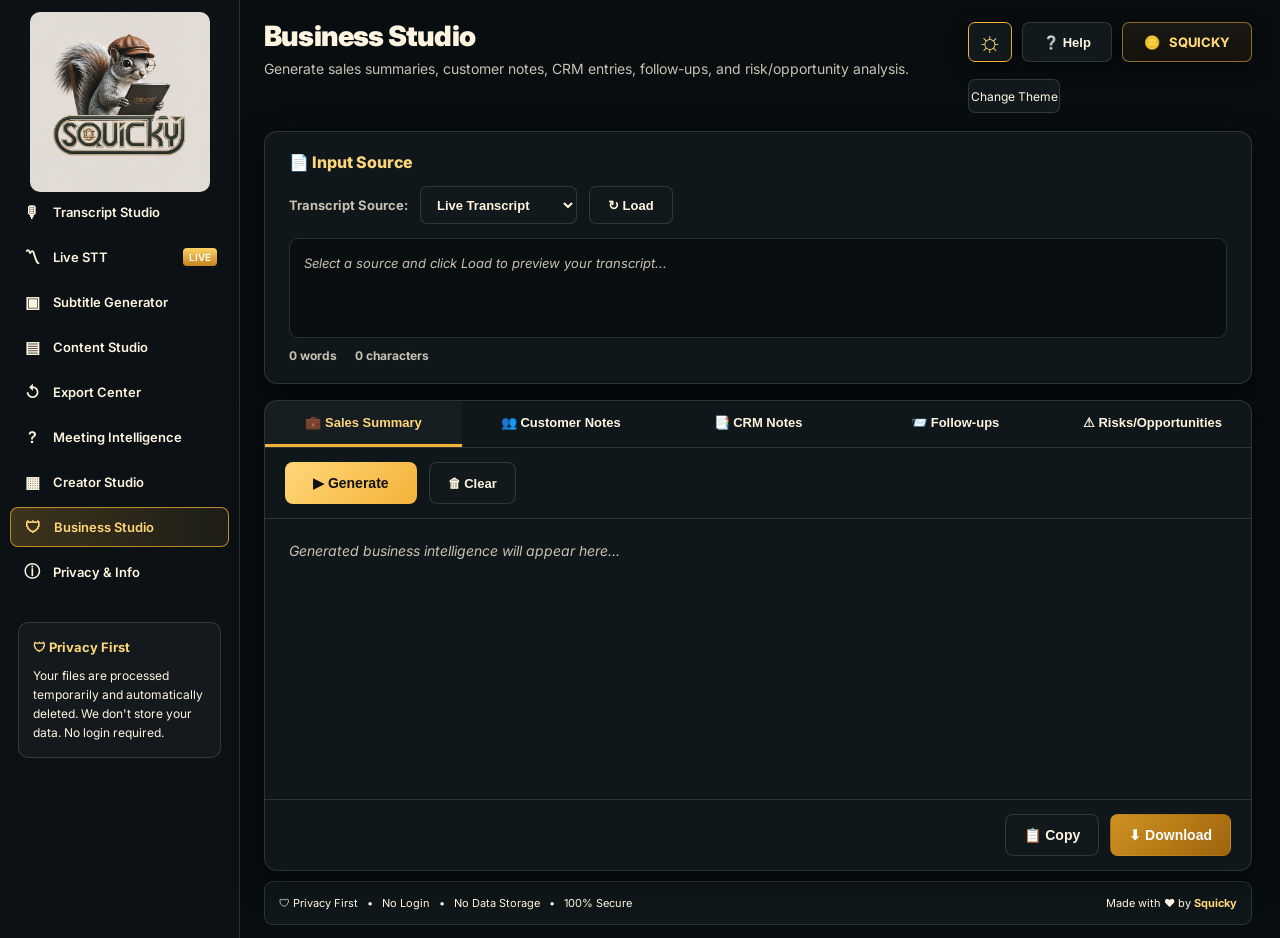
==== commit 50ae640c: "fix: resolve audit issues - sidebar labels, mobile nav, memory leak, AI claims, unused files - Renam" ====
--- a/business-studio.html
+++ b/business-studio.html
@@ -9,20 +9,22 @@
 <link rel="icon" href="Squicky Logo.png" type="image/png">
 </head>
 <body>
+<button class="mobile-menu-btn" id="mobileMenuBtn" aria-label="Open menu">&#9776;</button>
+<div class="sidebar-overlay" id="sidebarOverlay"></div>
 <div class="app">
 <aside class="sidebar">
+  <button class="sidebar-close-btn" id="sidebarCloseBtn" aria-label="Close menu">&#10005;</button>
   <div class="logo"><img src="Squicky Logo.png" alt="Squicky Logo"></div>
   <nav class="menu">
-    <a href="transcript-studio.html"><span class="ico">&#127897;</span> Speech to Text</a>
-    <a href="index.html"><span class="ico">&#12349;</span> Live Speech to Text <span class="badge">LIVE</span></a>
+    <a href="transcript-studio.html"><span class="ico">&#127897;</span> Transcript Studio</a>
+    <a href="index.html"><span class="ico">&#12349;</span> Live STT <span class="badge">LIVE</span></a>
     <a href="subtitle-studio.html"><span class="ico">&#9635;</span> Subtitle Generator</a>
-    <a href="content-studio.html"><span class="ico">&#9636;</span> Audio Summary</a>
-    <a href="content-studio.html"><span class="ico">&#9639;</span> Blog Generator</a>
-    <a href="export-center.html"><span class="ico">&#8634;</span> Export History</a>
-    <a href="meeting-intelligence.html"><span class="ico">?</span> How It Works</a>
-    <a href="creator-studio.html"><span class="ico">&#9638;</span> Tools</a>
-    <a href="#"><span class="ico">&#128737;</span> Privacy</a>
-    <a href="business-studio.html" class="active"><span class="ico">&#9432;</span> About Squicky</a>
+    <a href="content-studio.html"><span class="ico">&#9636;</span> Content Studio</a>
+    <a href="export-center.html"><span class="ico">&#8634;</span> Export Center</a>
+    <a href="meeting-intelligence.html"><span class="ico">?</span> Meeting Intelligence</a>
+    <a href="creator-studio.html"><span class="ico">&#9638;</span> Creator Studio</a>
+    <a href="business-studio.html" class="active"><span class="ico">&#128737;</span> Business Studio</a>
+    <a href="#"><span class="ico">&#9432;</span> Privacy &amp; Info</a>
   </nav>
   <div class="privacy"><b>&#128737; Privacy First</b>Your files are processed temporarily and automatically deleted. We don't store your data. No login required.</div>
 </aside>
@@ -98,5 +100,18 @@
 
 <div class="toast" id="toast"></div>
 <script src="business-studio.js"></script>
+<script>
+(function(){
+  var btn=document.getElementById('mobileMenuBtn');
+  var overlay=document.getElementById('sidebarOverlay');
+  var sidebar=document.querySelector('.sidebar');
+  var closeBtn=document.getElementById('sidebarCloseBtn');
+  function openMenu(){sidebar.classList.add('open');overlay.classList.add('active');}
+  function closeMenu(){sidebar.classList.remove('open');overlay.classList.remove('active');}
+  btn.addEventListener('click',openMenu);
+  overlay.addEventListener('click',closeMenu);
+  closeBtn.addEventListener('click',closeMenu);
+})();
+</script>
 </body>
 </html>
--- a/style.css
+++ b/style.css
@@ -697,10 +697,21 @@
 .bs-download-btn:hover{opacity:0.9}
 
 /* ===== RESPONSIVE ===== */
+/* Mobile Hamburger Menu */
+.mobile-menu-btn{display:none;position:fixed;top:14px;left:14px;z-index:1100;width:44px;height:44px;border-radius:8px;border:1px solid var(--line);background:var(--panel);color:var(--text);font-size:22px;cursor:pointer;align-items:center;justify-content:center;box-shadow:0 4px 12px var(--shadow)}
+.mobile-menu-btn:hover{border-color:var(--accent)}
+.sidebar-overlay{display:none;position:fixed;inset:0;background:rgba(0,0,0,.6);z-index:1050;opacity:0;transition:opacity 0.3s}
+.sidebar-overlay.active{display:block;opacity:1}
+.sidebar-close-btn{display:none;position:absolute;top:12px;right:12px;width:34px;height:34px;border-radius:6px;border:1px solid var(--line);background:var(--btn);color:var(--text);font-size:16px;cursor:pointer;align-items:center;justify-content:center}
+.sidebar-close-btn:hover{border-color:var(--danger);color:var(--danger)}
+
 @media(max-width:1100px){
+  .mobile-menu-btn{display:flex}
+  .sidebar-close-btn{display:flex}
   .app{grid-template-columns:1fr}
-  .sidebar{display:none}
-  .main{max-width:100%;padding:22px}
+  .sidebar{display:none;position:fixed;top:0;left:0;bottom:0;width:260px;z-index:1080;overflow-y:auto;transform:translateX(-100%);transition:transform 0.3s ease}
+  .sidebar.open{display:block;transform:translateX(0)}
+  .main{max-width:100%;padding:22px;padding-top:68px}
   .studio,.lower{grid-template-columns:1fr}
   .left{border-right:0;border-bottom:1px solid var(--line);padding:0 0 20px}
   .upload-area{padding:20px 16px}
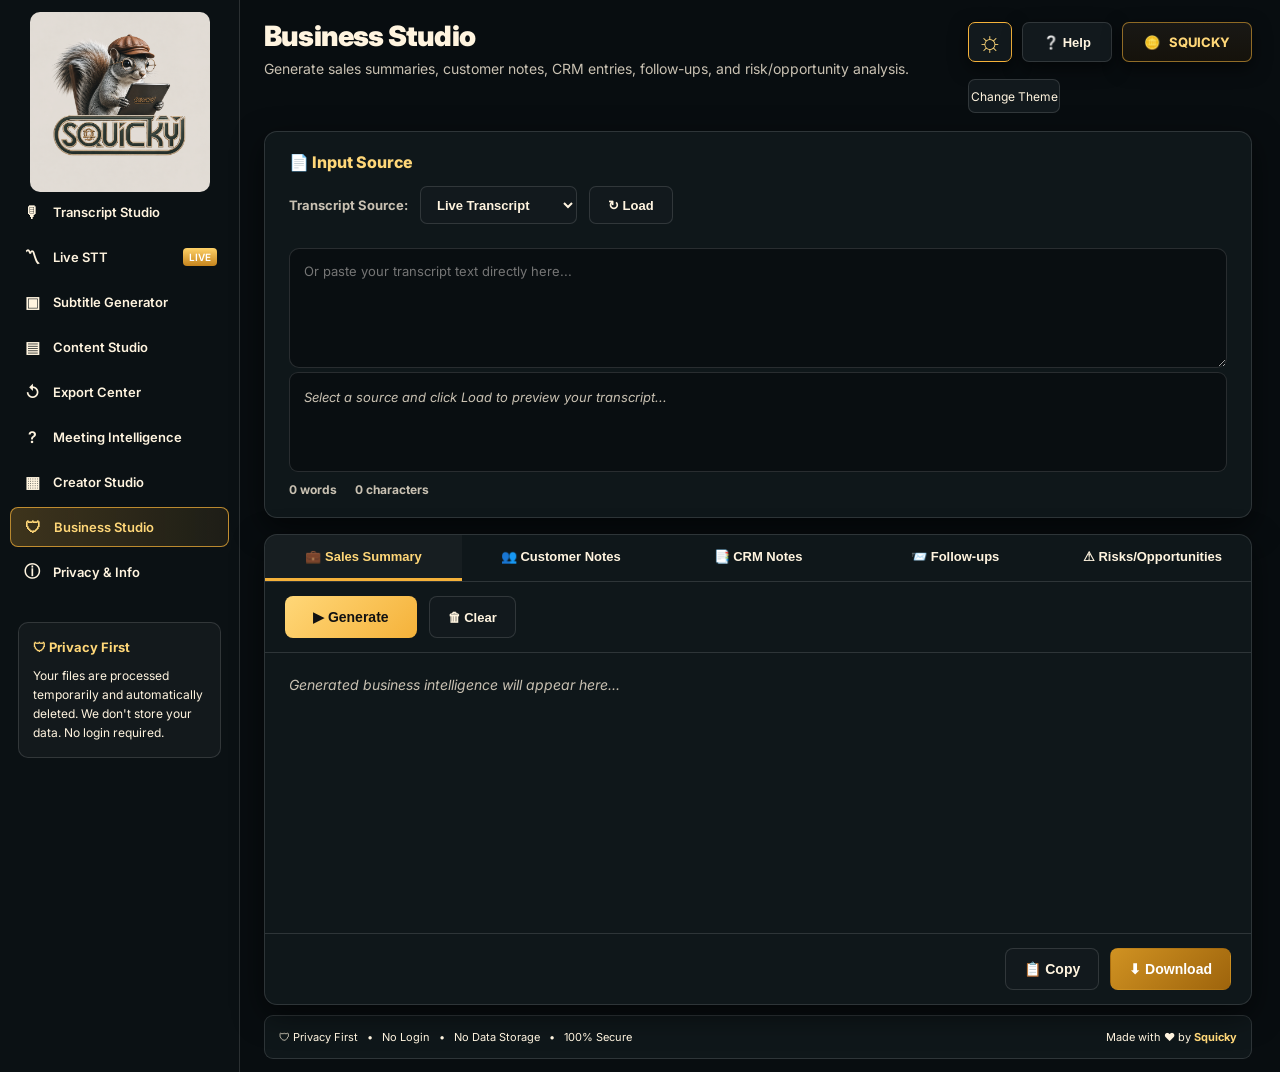
==== commit a0794040: "feat: Add direct paste textarea to all secondary modules for standalone usage - Content Studio, Meet" ====
--- a/business-studio.html
+++ b/business-studio.html
@@ -34,7 +34,7 @@
   <div><h1>Business Studio</h1><p class="sub">Generate sales summaries, customer notes, CRM entries, follow-ups, and risk/opportunity analysis.</p></div>
   <div class="actions">
     <button class="btn themeBtn" id="themeBtn">&#9788;</button>
-    <button class="btn">&#10068; Help</button>
+    <button class="btn" id="helpBtn">&#10068; Help</button>
     <div class="brand">&#129689; &nbsp; SQUICKY</div>
     <div class="theme-label" id="themeLabel">Change Theme</div>
     <div class="theme-menu" id="themeMenu">
@@ -59,6 +59,7 @@
       </select>
       <button class="bs-load-btn" id="loadSourceBtn">&#8635; Load</button>
     </div>
+    <textarea id="directInput" placeholder="Or paste your transcript text directly here..." style="width:100%;min-height:120px;padding:14px;font-size:13px;font-family:inherit;border-radius:10px;border:1px solid var(--line);background:var(--card);color:var(--text);resize:vertical;margin-top:10px;box-sizing:border-box;"></textarea>
     <div class="bs-preview-box" id="inputPreview">
       <p class="bs-placeholder" id="inputPlaceholder">Select a source and click Load to preview your transcript...</p>
     </div>
@@ -113,5 +114,38 @@
   closeBtn.addEventListener('click',closeMenu);
 })();
 </script>
+<div class="help-overlay" id="helpOverlay">
+  <div class="help-modal">
+    <div class="help-header">
+      <span class="help-title">Business Studio - Help</span>
+      <button class="help-close" id="helpClose">&#10005;</button>
+    </div>
+    <div class="help-body">
+      <ul>
+        <li>Load your business call transcript from any source.</li>
+        <li><b>Sales Summary:</b> Professional summary of the call.</li>
+        <li><b>Customer Notes:</b> Extracts customer mentions and pain points.</li>
+        <li><b>CRM Notes:</b> Short bullet-point notes ready for CRM.</li>
+        <li><b>Follow-ups:</b> Extracts next steps and action items.</li>
+        <li><b>Risks/Opportunities:</b> Identifies concerns and positive signals.</li>
+        <li>Best with sales call or client meeting transcripts.</li>
+      </ul>
+    </div>
+    <div class="help-footer">Press Escape or click outside to close</div>
+  </div>
+</div>
+<script>
+(function(){
+  var helpBtn=document.getElementById('helpBtn');
+  var helpOverlay=document.getElementById('helpOverlay');
+  var helpClose=document.getElementById('helpClose');
+  function openHelp(){helpOverlay.classList.add('open');}
+  function closeHelp(){helpOverlay.classList.remove('open');}
+  helpBtn.addEventListener('click',openHelp);
+  helpClose.addEventListener('click',closeHelp);
+  helpOverlay.addEventListener('click',function(e){if(e.target===helpOverlay)closeHelp();});
+  document.addEventListener('keydown',function(e){if(e.key==='Escape')closeHelp();});
+})();
+</script>
 </body>
 </html>
--- a/style.css
+++ b/style.css
@@ -488,6 +488,29 @@
 .ss-paste-btn{margin-top:12px;height:42px;padding:0 24px;border-radius:8px;border:none;background:linear-gradient(135deg,var(--accent2),var(--accent));color:#111;font-size:14px;font-weight:800;cursor:pointer;transition:all 0.2s}
 html[data-theme="light"] .ss-paste-btn{background:var(--green);color:white}
 .ss-paste-btn:hover{opacity:0.9;transform:translateY(-1px)}
+
+/* Upload Section */
+.ss-upload-section{border:1px solid var(--line);border-radius:13px;background:var(--panel);box-shadow:0 10px 30px var(--shadow);padding:20px 24px}
+.ss-dropzone{border:2px dashed var(--line);border-radius:13px;padding:48px 28px;text-align:center;cursor:pointer;transition:all 0.3s;background:rgba(255,255,255,.015)}
+.ss-dropzone:hover,.ss-dropzone.dragover{border-color:var(--accent);background:rgba(245,178,58,.04)}
+html[data-theme="light"] .ss-dropzone:hover,html[data-theme="light"] .ss-dropzone.dragover{background:rgba(20,91,54,.04)}
+.ss-media-area{margin-top:16px}
+.ss-media-file-info{border:1px solid var(--line);border-radius:10px;padding:14px 18px;background:var(--card);margin-bottom:14px}
+.ss-media-player{margin-bottom:14px}
+.ss-media-player audio,.ss-media-player video{width:100%;border-radius:10px;outline:none;background:#111}
+.ss-media-player video{max-height:320px}
+.ss-generate-controls{display:flex;align-items:center;gap:10px;margin-bottom:12px;flex-wrap:wrap}
+.ss-generate-file-btn{height:44px;padding:0 28px;border-radius:8px;border:none;background:linear-gradient(135deg,var(--accent2),var(--accent));color:#111;font-size:14px;font-weight:800;cursor:pointer;transition:all 0.2s}
+html[data-theme="light"] .ss-generate-file-btn{background:var(--green);color:white}
+.ss-generate-file-btn:hover{opacity:0.9;transform:translateY(-1px)}
+.ss-stop-generate-btn{height:44px;padding:0 24px;border-radius:8px;border:1px solid var(--danger);background:rgba(200,33,24,.1);color:var(--danger);font-size:14px;font-weight:800;cursor:pointer;transition:all 0.2s}
+.ss-stop-generate-btn:hover{background:rgba(200,33,24,.2)}
+.ss-generate-progress{margin-bottom:12px}
+.ss-generate-progress .progress-bar{height:6px;border-radius:3px;background:var(--line);overflow:hidden}
+.ss-generate-progress .progress-fill{height:100%;border-radius:3px;background:linear-gradient(90deg,var(--accent2),var(--accent));transition:width 0.3s}
+.ss-progress-text{display:inline-block;margin-top:6px;font-size:12px;font-weight:700;color:var(--muted);font-family:monospace}
+.ss-media-note{font-size:12px;color:var(--muted);line-height:1.6;margin-top:10px;padding:10px 14px;border-radius:8px;background:rgba(245,178,58,.05);border:1px solid rgba(245,178,58,.15)}
+html[data-theme="light"] .ss-media-note{background:rgba(20,91,54,.03);border-color:rgba(20,91,54,.12)}
 
 /* Subtitle Cards List */
 .ss-cards-list{padding:16px 20px;display:flex;flex-direction:column;gap:12px;max-height:520px;overflow-y:auto}
@@ -695,6 +718,33 @@
 .bs-download-btn{background:var(--green);color:white;border-color:transparent}
 html[data-theme="dark"] .bs-download-btn,html[data-theme="medium"] .bs-download-btn{background:linear-gradient(135deg,#d09222,#9e640c)}
 .bs-download-btn:hover{opacity:0.9}
+
+/* ===== HELP MODAL ===== */
+.help-overlay{position:fixed;inset:0;background:rgba(0,0,0,.65);z-index:2000;display:none;align-items:center;justify-content:center;padding:20px;animation:help-fadeIn 0.2s ease}
+.help-overlay.open{display:flex}
+@keyframes help-fadeIn{from{opacity:0}to{opacity:1}}
+.help-modal{width:100%;max-width:520px;max-height:85vh;border-radius:14px;border:1px solid var(--line);background:var(--panel);box-shadow:0 24px 60px var(--shadow);display:flex;flex-direction:column;overflow:hidden;animation:help-slideUp 0.25s ease}
+@keyframes help-slideUp{from{opacity:0;transform:translateY(16px)}to{opacity:1;transform:translateY(0)}}
+.help-header{display:flex;align-items:center;justify-content:space-between;padding:18px 22px;border-bottom:1px solid var(--line);background:var(--panel2)}
+.help-title{font-size:18px;font-weight:800;color:var(--accent2)}
+html[data-theme="light"] .help-title{color:var(--accent)}
+.help-close{width:34px;height:34px;border-radius:7px;border:1px solid var(--line);background:var(--btn);color:var(--text);font-size:18px;cursor:pointer;display:flex;align-items:center;justify-content:center;transition:all 0.2s}
+.help-close:hover{border-color:var(--danger);color:var(--danger)}
+.help-body{padding:20px 24px;overflow-y:auto;flex:1}
+.help-body::-webkit-scrollbar{width:5px}
+.help-body::-webkit-scrollbar-track{background:transparent}
+.help-body::-webkit-scrollbar-thumb{background:var(--accent);border-radius:3px}
+.help-body ul{list-style:none;padding:0;margin:0;display:flex;flex-direction:column;gap:12px}
+.help-body li{display:flex;align-items:flex-start;gap:10px;font-size:13px;line-height:1.6;color:var(--text)}
+.help-body li::before{content:"\2022";color:var(--accent2);font-weight:900;font-size:16px;flex-shrink:0;margin-top:-1px}
+html[data-theme="light"] .help-body li::before{color:var(--accent)}
+.help-body li b{color:var(--accent2);font-weight:700}
+html[data-theme="light"] .help-body li b{color:var(--accent)}
+.help-footer{padding:14px 22px;border-top:1px solid var(--line);background:var(--panel2);text-align:center;font-size:12px;color:var(--muted)}
+@media(max-width:720px){
+  .help-overlay{padding:0}
+  .help-modal{max-width:100%;max-height:100vh;height:100%;border-radius:0}
+}
 
 /* ===== RESPONSIVE ===== */
 /* Mobile Hamburger Menu */
